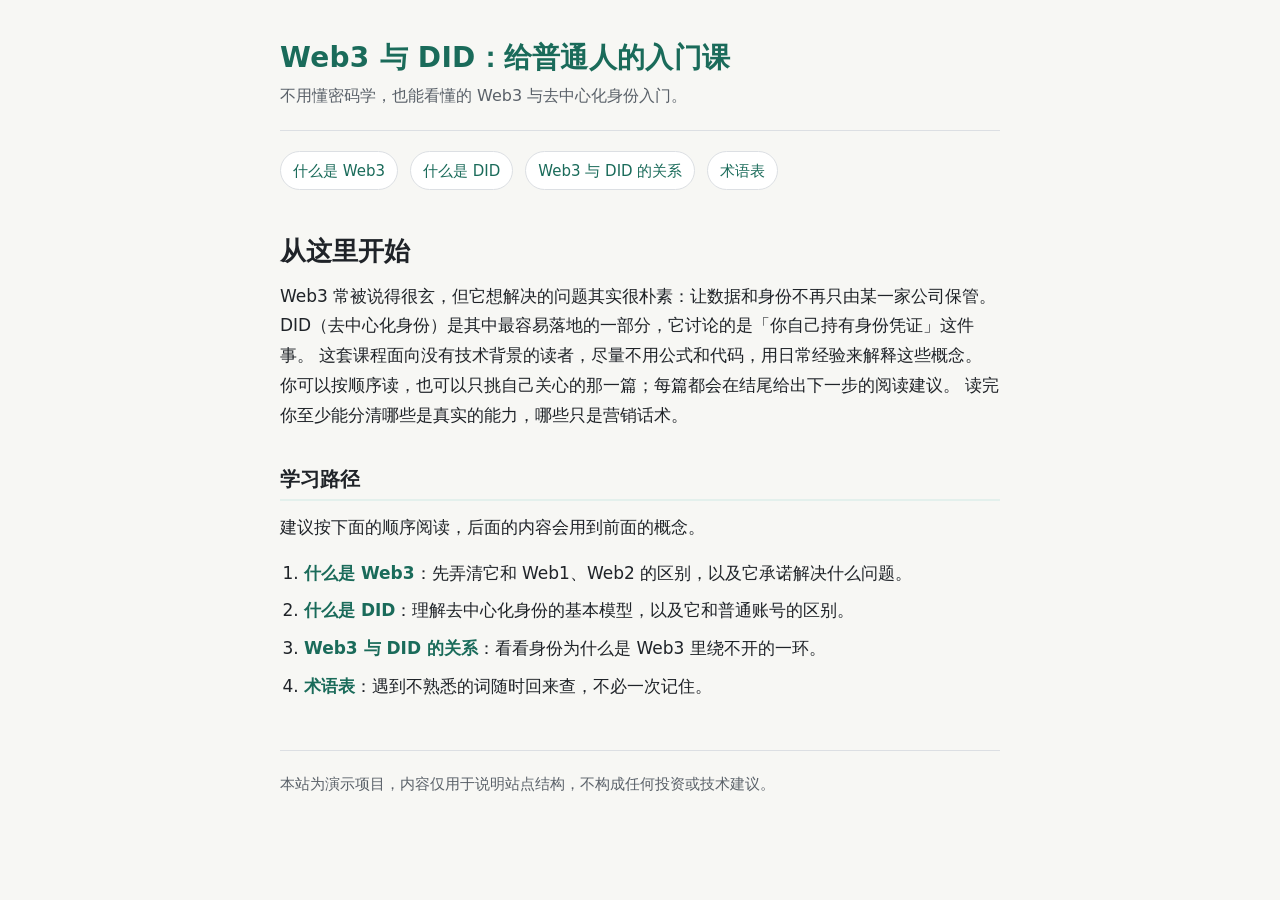
==== site/index.html @ db95eccc "agent: #1 feat: 搭建 Web3/DID 入门站点骨架与样式 (ghrun_0fe09bec261a4936a5b5)" ====
<!DOCTYPE html>
<html lang="zh-CN">
<head>
  <meta charset="UTF-8">
  <meta name="viewport" content="width=device-width, initial-scale=1">
  <title>Web3 与 DID：给普通人的入门课</title>
  <meta name="description" content="用普通人的视角理解 Web3 与去中心化身份（DID），从基本概念到两者关系。">
  <link rel="stylesheet" href="style.css">
</head>
<body>
  <header class="site-header">
    <p class="site-title">Web3 与 DID：给普通人的入门课</p>
    <p class="site-tagline">不用懂密码学，也能看懂的 Web3 与去中心化身份入门。</p>
  </header>

  <nav class="site-nav" aria-label="主导航">
    <ul>
      <li><a href="what-is-web3.html">什么是 Web3</a></li>
      <li><a href="what-is-did.html">什么是 DID</a></li>
      <li><a href="web3-and-did.html">Web3 与 DID 的关系</a></li>
      <li><a href="glossary.html">术语表</a></li>
    </ul>
  </nav>

  <main>
    <section aria-labelledby="intro-heading">
      <h1 id="intro-heading">从这里开始</h1>
      <p>
        Web3 常被说得很玄，但它想解决的问题其实很朴素：让数据和身份不再只由某一家公司保管。
        DID（去中心化身份）是其中最容易落地的一部分，它讨论的是「你自己持有身份凭证」这件事。
        这套课程面向没有技术背景的读者，尽量不用公式和代码，用日常经验来解释这些概念。
        你可以按顺序读，也可以只挑自己关心的那一篇；每篇都会在结尾给出下一步的阅读建议。
        读完你至少能分清哪些是真实的能力，哪些只是营销话术。
      </p>
    </section>

    <section aria-labelledby="path-heading">
      <h2 id="path-heading">学习路径</h2>
      <p>建议按下面的顺序阅读，后面的内容会用到前面的概念。</p>
      <ol>
        <li>
          <strong>什么是 Web3</strong>：先弄清它和 Web1、Web2 的区别，以及它承诺解决什么问题。
        </li>
        <li>
          <strong>什么是 DID</strong>：理解去中心化身份的基本模型，以及它和普通账号的区别。
        </li>
        <li>
          <strong>Web3 与 DID 的关系</strong>：看看身份为什么是 Web3 里绕不开的一环。
        </li>
        <li>
          <strong>术语表</strong>：遇到不熟悉的词随时回来查，不必一次记住。
        </li>
      </ol>
    </section>
  </main>

  <footer class="site-footer">
    <p>本站为演示项目，内容仅用于说明站点结构，不构成任何投资或技术建议。</p>
  </footer>
</body>
</html>
---- site/style.css ----
/* 全站共享样式：浅色背景、深色文字、单一强调色，不依赖任何外部资源。 */

:root {
  --color-bg: #f7f7f4;
  --color-surface: #ffffff;
  --color-text: #1f2328;
  --color-muted: #5a6169;
  --color-accent: #1a6b5a;
  --color-accent-soft: #e3f0ec;
  --color-border: #dcdfe3;
  --measure: 760px;
}

*,
*::before,
*::after {
  box-sizing: border-box;
}

html {
  font-size: 100%;
  -webkit-text-size-adjust: 100%;
}

body {
  margin: 0 auto;
  padding: 2.5rem 1.25rem 3rem;
  max-width: var(--measure);
  background-color: var(--color-bg);
  color: var(--color-text);
  font-family: system-ui, -apple-system, "Segoe UI", "PingFang SC",
    "Hiragino Sans GB", "Microsoft YaHei", "Noto Sans CJK SC", sans-serif;
  font-size: 1.0625rem;
  line-height: 1.75;
  text-rendering: optimizeLegibility;
}

/* 页头 */

.site-header {
  padding-bottom: 1.25rem;
  border-bottom: 1px solid var(--color-border);
}

.site-title {
  margin: 0 0 0.35rem;
  color: var(--color-accent);
  font-size: 1.75rem;
  font-weight: 700;
  line-height: 1.3;
  letter-spacing: 0.01em;
}

.site-tagline {
  margin: 0;
  color: var(--color-muted);
  font-size: 1rem;
}

/* 导航 */

.site-nav {
  margin: 1.25rem 0 2rem;
}

.site-nav ul {
  display: flex;
  flex-wrap: wrap;
  gap: 0.5rem 0.75rem;
  margin: 0;
  padding: 0;
  list-style: none;
}

.site-nav a {
  display: inline-block;
  padding: 0.35rem 0.75rem;
  border: 1px solid var(--color-border);
  border-radius: 999px;
  background-color: var(--color-surface);
  color: var(--color-accent);
  font-size: 0.9375rem;
  text-decoration: none;
}

.site-nav a:hover,
.site-nav a:focus-visible {
  border-color: var(--color-accent);
  background-color: var(--color-accent-soft);
}

.site-nav a:focus-visible {
  outline: 2px solid var(--color-accent);
  outline-offset: 2px;
}

/* 正文与标题层级 */

main {
  display: block;
}

h1,
h2,
h3 {
  color: var(--color-text);
  line-height: 1.35;
  margin: 2.25rem 0 0.75rem;
}

h1 {
  font-size: 1.625rem;
  font-weight: 700;
}

h2 {
  padding-bottom: 0.35rem;
  border-bottom: 2px solid var(--color-accent-soft);
  font-size: 1.25rem;
  font-weight: 700;
}

h3 {
  font-size: 1.0625rem;
  font-weight: 600;
}

p {
  margin: 0 0 1rem;
}

ol,
ul {
  margin: 0 0 1rem;
  padding-left: 1.5rem;
}

li {
  margin-bottom: 0.5rem;
}

li strong {
  color: var(--color-accent);
}

a {
  color: var(--color-accent);
  text-decoration-thickness: 1px;
  text-underline-offset: 0.15em;
}

a:hover {
  text-decoration-thickness: 2px;
}

/* 页脚 */

.site-footer {
  margin-top: 3rem;
  padding-top: 1.25rem;
  border-top: 1px solid var(--color-border);
  color: var(--color-muted);
  font-size: 0.9375rem;
}

.site-footer p {
  margin: 0;
}

/* 窄屏：导航换行、缩小留白与字号 */

@media (max-width: 600px) {
  body {
    padding: 1.5rem 1rem 2rem;
    font-size: 1rem;
  }

  .site-title {
    font-size: 1.5rem;
  }

  .site-nav ul {
    gap: 0.5rem;
  }

  .site-nav a {
    padding: 0.3rem 0.65rem;
    font-size: 0.875rem;
  }

  h1 {
    font-size: 1.375rem;
  }

  h2 {
    font-size: 1.125rem;
  }
}
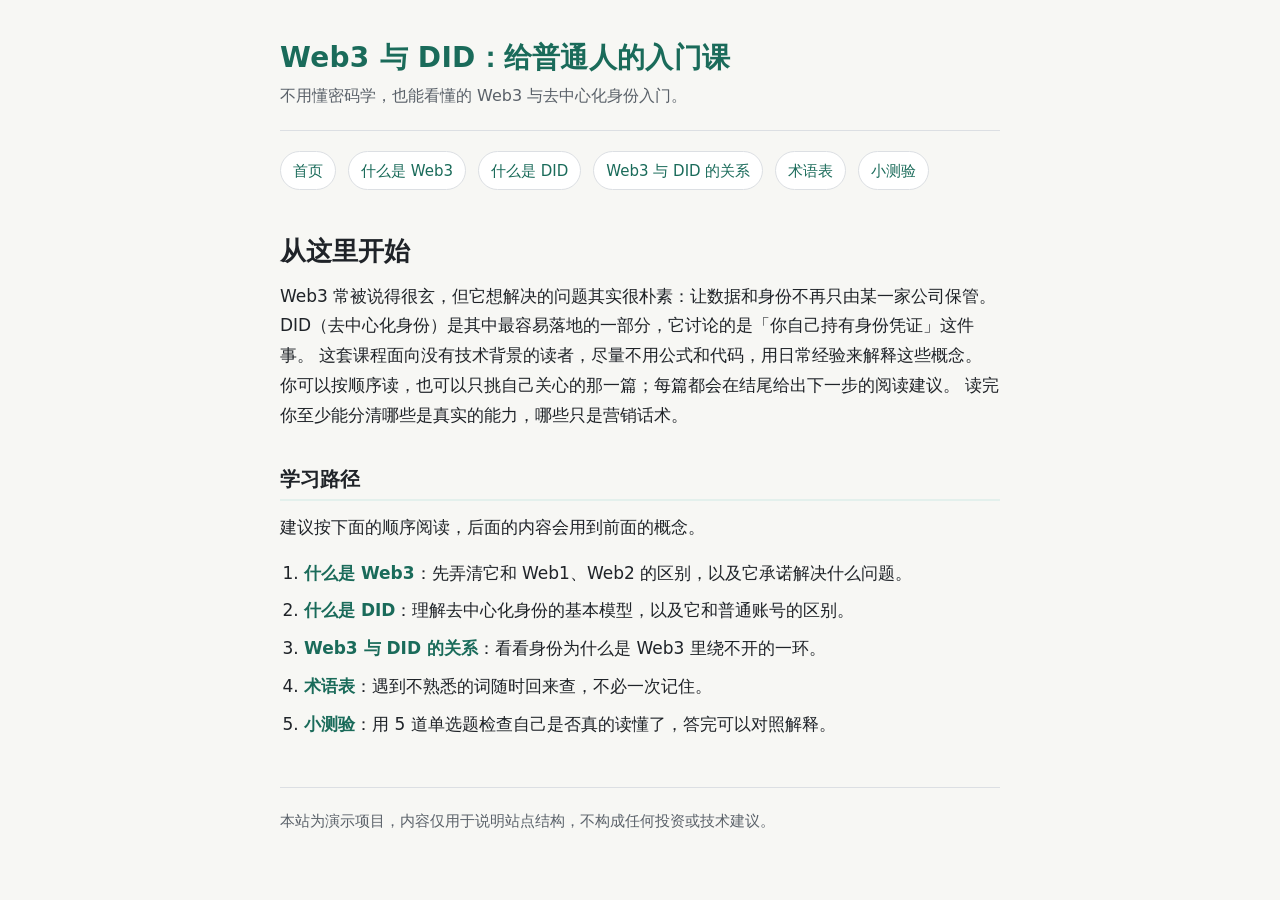
==== commit 9de61186: "agent: #6 docs: 补全导航、自测题并自检站点 (ghrun_f9bcdc2572ec4397a027)" ====
--- a/site/index.html
+++ b/site/index.html
@@ -15,10 +15,12 @@
 
   <nav class="site-nav" aria-label="主导航">
     <ul>
+      <li><a href="index.html" aria-current="page">首页</a></li>
       <li><a href="what-is-web3.html">什么是 Web3</a></li>
       <li><a href="what-is-did.html">什么是 DID</a></li>
       <li><a href="web3-and-did.html">Web3 与 DID 的关系</a></li>
       <li><a href="glossary.html">术语表</a></li>
+      <li><a href="quiz.html">小测验</a></li>
     </ul>
   </nav>
 
@@ -50,6 +52,9 @@
         <li>
           <strong>术语表</strong>：遇到不熟悉的词随时回来查，不必一次记住。
         </li>
+        <li>
+          <strong>小测验</strong>：用 5 道单选题检查自己是否真的读懂了，答完可以对照解释。
+        </li>
       </ol>
     </section>
   </main>
